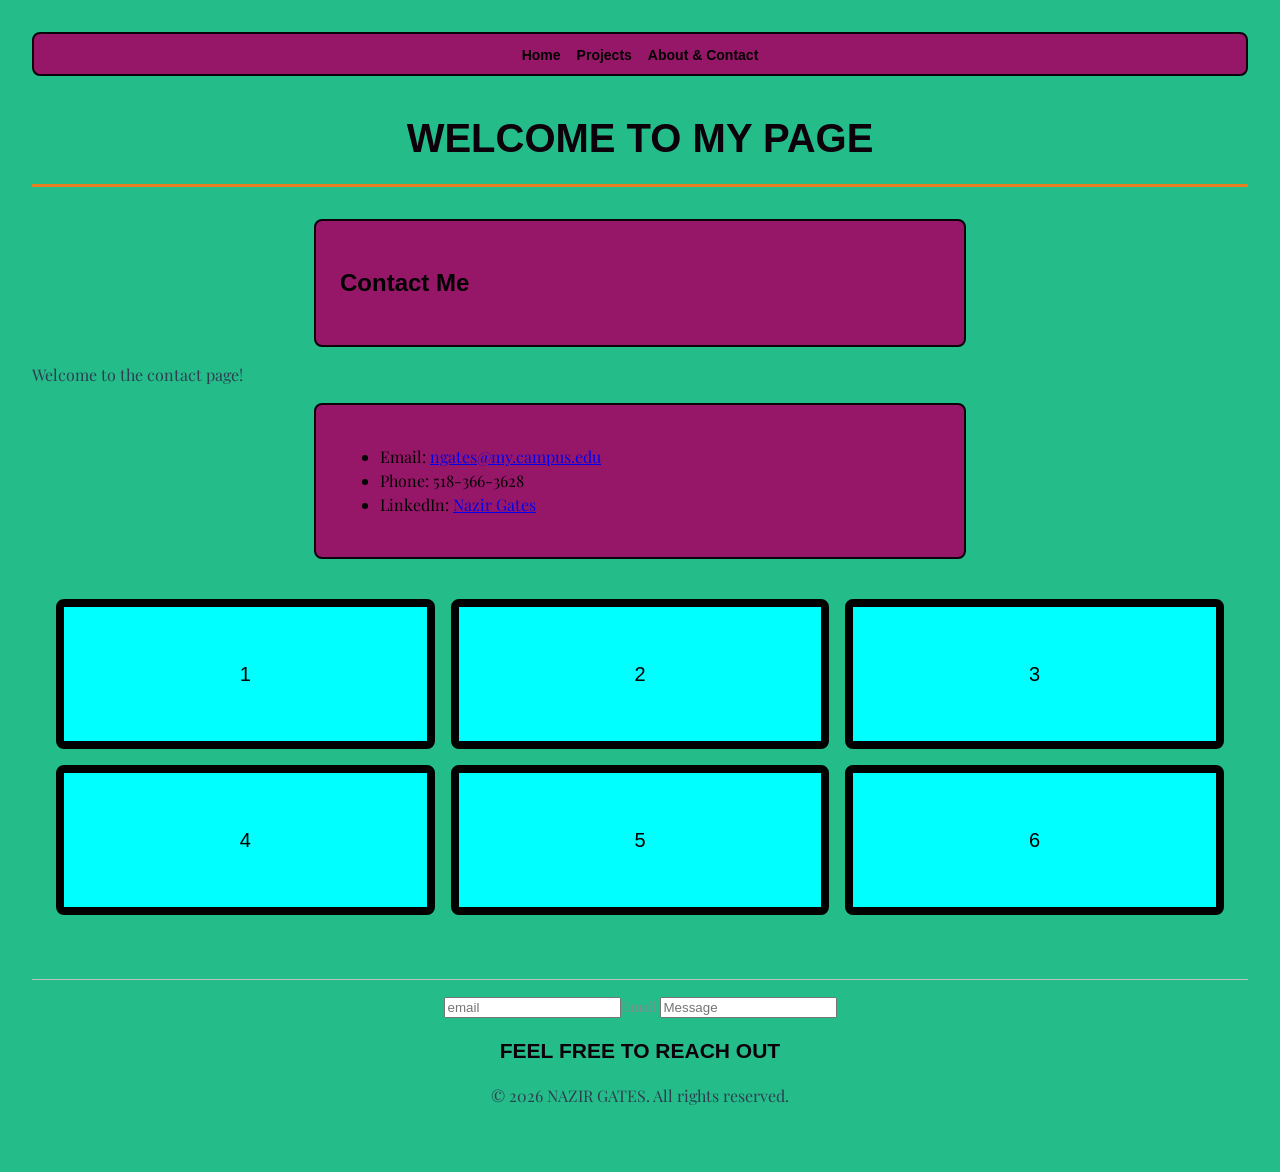
==== about.html @ 082b16c4 "FIX" ====
<!DOCTYPE html>
<html lang="en">
<head>
    <meta charset="UTF-8">
    <title>About & Contact</title>
    <meta name="viewport" content="width=device-width, initial-scale=1.0">
    <link rel="preconnect" href="https://fonts.googleapis.com">
<link rel="preconnect" href="https://fonts.gstatic.com" crossorigin>
<link href="https://fonts.googleapis.com/css2?family=Playfair+Display:ital,wght@0,400..900;1,400..900&display=swap" rel="stylesheet">
    <!-- Your linked CSS file -->
    <link rel="stylesheet" href="project.css">
</head>
<body>

    <header>
        <nav>
            <ul>
                <li><a href="index.html"><strong>Home</strong></a></li>
                <li><a href="projects.html">Projects</a></li>
                <li><a href="about.html">About &amp; Contact</a></li>
            </ul>
        </nav>
    </header>
    
    <h1 id="main-title">Welcome to My Page</h1>
    
    <div class="profile-card">
        <h2>Contact Me</h2> 
    </div>

    <p>Welcome to the contact page!</p>

    <div class="profile-card">
        <ul>
            <li>Email: <a href="mailto:ngates@my.campus.edu">ngates@my.campus.edu</a></li>
            <li>Phone: 518-366-3628</li>
            <li>LinkedIn: <a href="https://www.linkedin.com/in/nazir-gates-/" target="_blank" rel="noopener noreferrer">Nazir Gates</a></li>
        </ul>
    </div>  
    <section class="container">
        <div class="item item1">1</div>
        <div class="item item2">2</div>
        <div class="item item3">3</div>
        <div class="item item4">4</div>
        <div class="item item5">5</div>
        <div class="item item6">6</div>
    </section>
    <footer>
              <input id="email" type="email" placeholder="email" alt="insert for email" label id="form-label" for="email">Email</label>
              <input type="text" placeholder="Message" alt="insert for message" button> 
        <h2>FEEL FREE TO REACH OUT</h2>
        <p>&copy; 2026 NAZIR GATES. All rights reserved.</p>
    </footer>

</body>
</html>
---- project.css ----
:root {
    /* Color Palette Variables */
    --bg-main: #24bc89;        /* Vibrant Green Background */
    --bg-card: #961667;        /* Deep Magenta/Purple Card Background */
    --primary-teal: #0c010a;   /* Very Dark Charcoal/Black */
    --accent-orange: #e67e22;  /* Complementary Warm Orange */
    --text-dark: #2c3e50;      /* Dark Charcoal Body Text */
    --text-light: #030202;     /* FIXED: Added high-contrast text color for dark cards */
    --text-muted: #7f8c8d;     /* Slate Gray Footer Text */
    --border-light: #bdc3c7;   /* Light Gray Separators */
    
    /* Font Pairing Variables */
    --font-heading: 'Montserrat', sans-serif;
    --font-body: 'Playfair Display', serif;
}

/* ==========================================================================
   2. GLOBAL BASE STYLES & MOBILE-FIRST LAYOUT (Requirement: 320px Mobile)
   ========================================================================== */

/* TYPE SELECTOR (1/3) */
body {
    font-family: var(--font-body);
    background-color: var(--bg-main);
    color: var(--text-dark);
    margin: 0;
    padding: 16px; /* Spacing System: Multiple of 8px */
    line-height: 1.5;
}

p {
    font-family: var(--font-body); /* FIXED: Swapped out monospace to align with font pairing goals */
    color: var(--text-dark);
    font-size: 16px; /* Adjusted to a normal body font size scale */
}

h2 {
    font-family: var(--font-heading);
    color: var(--primary-teal);
    font-weight: bold; 
}

img {
    max-width: 100%;
    height: auto;
    display: block;
    margin: 24px auto; 
    clip-path: circle(50%);
}

/* ID SELECTOR (2/3) */
#main-title {
    font-family: var(--font-heading);
    color: var(--primary-teal);
    text-align: center;
    text-transform: uppercase;
    font-size: 24px;
    margin: 32px auto;    
    padding-bottom: 16px; 
    border-bottom: 3px solid var(--accent-orange); 
}

/* CLASS SELECTOR (3/3) */
.profile-card {
    font-family: var(--font-body);
    background-color: var(--bg-card);
    color: var(--text-light); /* FIXED: Ensured highly visible text on the deep magenta background */
    max-width: 600px;
    border: 2px solid var(--primary-teal);
    border-radius: 8px;        
    padding: 24px;             
    margin: 16px auto;         
}

/* Ensure headings inside the dark profile card are readable */
.profile-card h2, .profile-card p {
    color: var(--text-light);
}

/* FLEXBOX LAYOUT (Requirement: Multi-column structure) */
nav {
    display: flex;
    justify-content: center;
    border: 2px solid var(--primary-teal);
    border-radius: 8px;
    background-color: var(--bg-card);
    padding: 8px;
}

nav ul {
    list-style: none;
    padding: 0;
    margin: 0;
    display: flex;
    gap: 16px; 
    justify-content: center;
}

nav a {
    font-family: var(--font-heading);
    font-size: 14px;
    color: var(--text-light); /* FIXED: Changed to text-light so nav links are visible on bg-card */
    text-decoration: none;
    font-weight: 600;
    transition: color 0.2s ease;
}

nav a:hover {
    color: var(--accent-orange); 
}

/* GRID LAYOUT (Requirement: Multi-column structure) */
.container {
    display: grid;
    width: 100%; 
    grid-template-columns: repeat(1, minmax(0, 1fr)); /* 1 Column Default for 320px Mobile viewport */
    grid-gap: 16px; 
    margin: 16px 0;
    padding: 16px;
    box-sizing: border-box;
    justify-content: center;
}

.container > div {
    display: flex;
    justify-content: center;
    align-items: center;
    text-align: center; 
    font-family: var(--font-heading);
    font-size: 20px;
    background-color: aqua;
    color: #000000; 
    box-sizing: border-box;
    min-width: 0;
    padding: 16px;
    border: 8px solid #000000; 
    border-radius: 8px;
    min-height: 150px; 
}

footer {
    text-align: center;
    color: var(--text-muted);
    font-size: 14px;
    margin-top: 48px; 
    padding: 16px;
    border-top: 1px solid var(--border-light);
}

/* ==========================================================================
   3. RESPONSIVE MEDIA QUERIES (Sequential Mobile-First Structure)
   ========================================================================== */

@media (max-width: 1200px) {
    #main-title {
        font-size: 1.8em;
        margin: 25px auto;
    }
}

/* --- Tweak for Navigation Wraps below Tablet Viewports --- */
@media (max-width: 767px) {
    nav ul {
        flex-wrap: wrap;
        gap: 12px;
    }
}

/* --- MEDIA QUERY 1: Tablet Breakpoint (Requirement: 768px and up) --- */
@media (min-width: 768px) {
    body {
        padding: 24px; 
    }

    #main-title {
        font-size: 32px; 
    }

    .container {
        grid-template-columns: repeat(2, 1fr); /* Reflows dynamically into a 2-column grid */
    }
}

/* --- MEDIA QUERY 2: Desktop Breakpoint (Requirement: 1200px and up) --- */
@media (min-width: 1200px) {
    body {
        padding: 32px;
    }

    #main-title {
        font-size: 40px;
    }

    .container {
        grid-template-columns: repeat(3, minmax(0, 1fr)); /* Reflows dynamically into a 3-column system */
        max-width: 1200px; 
        margin: 24px auto; 
    }
}
@media (max-width: 768px) {
    .profile-card {
        max-width: 100%;
        padding: 15px;
        grid-template-columns: 1fr; /* Adjusts the grid layout for smaller screens */
        display: grid; /* Ensures the profile card uses grid layout */
    }
}
@media (max-width: 768px) {
    #main-title {
        font-size: 1.5em;
        margin: 20px auto;
    }
} 
@media (max-width: 320px) {
    #main-title {
        font-size: 1.2em;
        margin: 10px auto;
        padding-bottom: 10px;
    }

    }
@media (min-width: 640px) {
  .profile-card {
    grid-template-columns: repeat(3, minmax(0, 1fr));
  }
}
#form-label{
    color:#461f1f
}
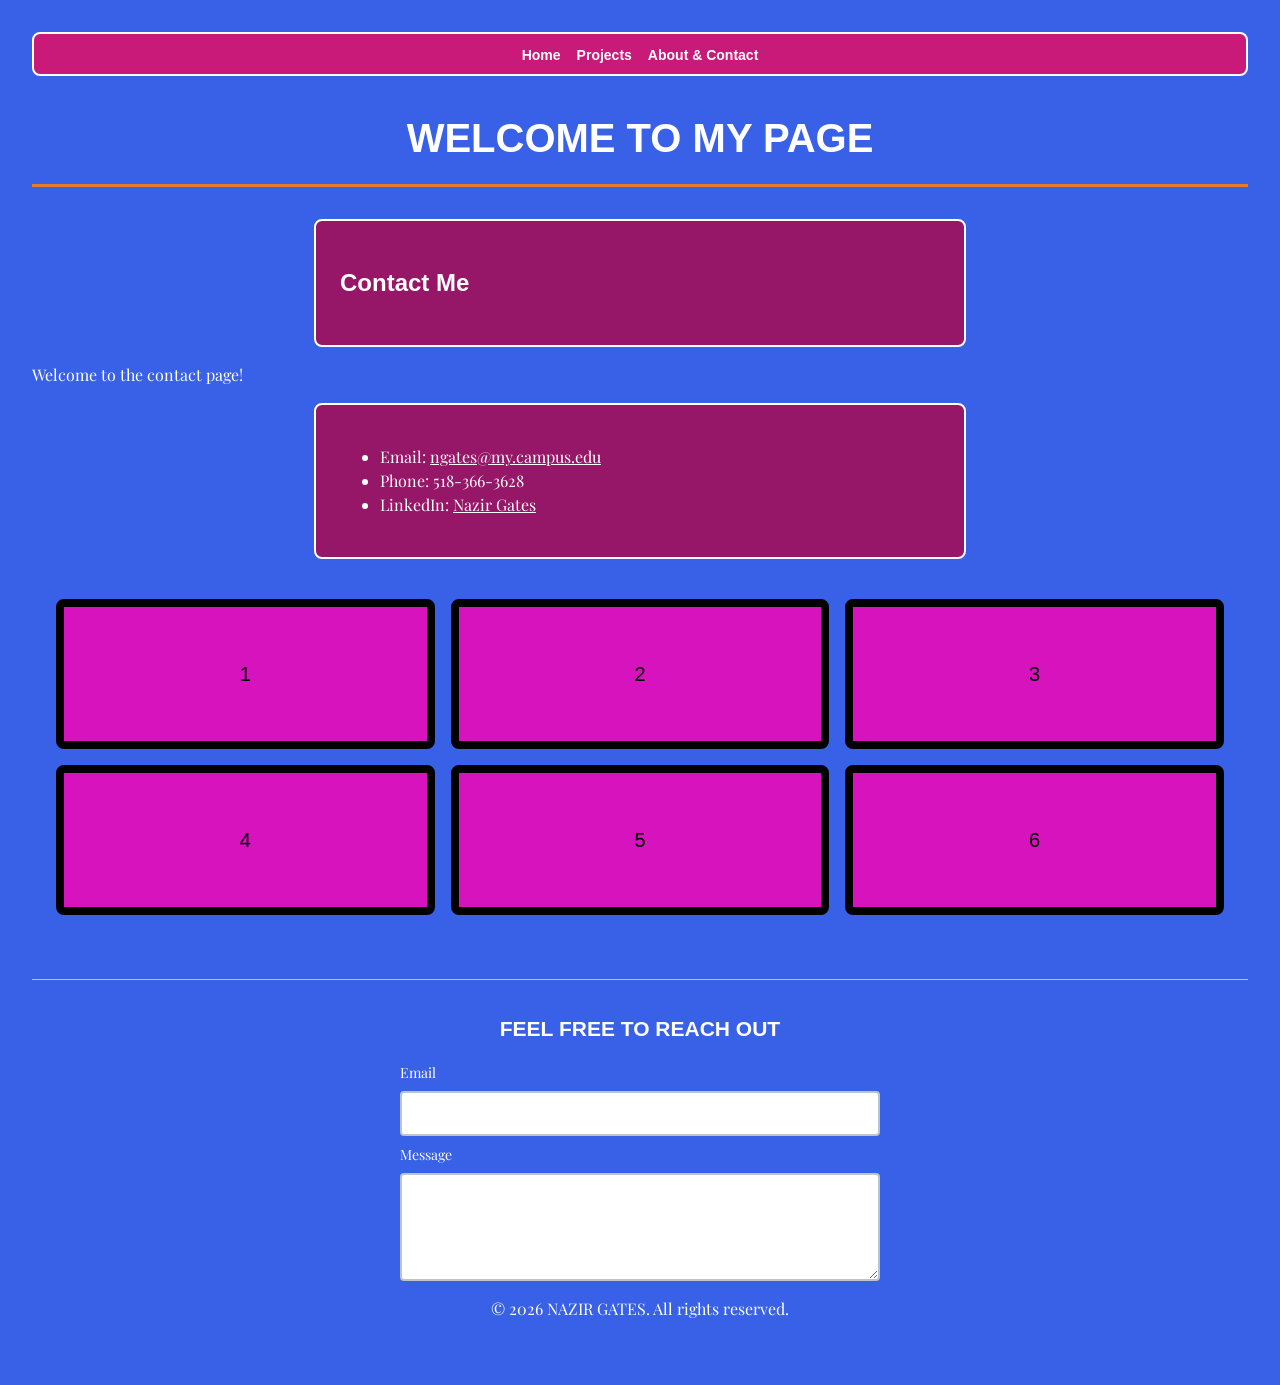
==== commit 07ea4327: "e" ====
--- a/about.html
+++ b/about.html
@@ -46,9 +46,14 @@
         <div class="item item6">6</div>
     </section>
     <footer>
-              <input id="email" type="email" placeholder="email" alt="insert for email" label id="form-label" for="email">Email</label>
-              <input type="text" placeholder="Message" alt="insert for message" button> 
         <h2>FEEL FREE TO REACH OUT</h2>
+        <form class="contact-form">
+            <label for="email">Email</label>
+            <input id="email" name="email" type="email" autocomplete="email">
+
+            <label for="message">Message</label>
+            <textarea id="message" name="message" rows="4"></textarea>
+        </form>
         <p>&copy; 2026 NAZIR GATES. All rights reserved.</p>
     </footer>
 
--- a/project.css
+++ b/project.css
@@ -1,12 +1,12 @@
 :root {
     /* Color Palette Variables */
-    --bg-main: #24bc89;        /* Vibrant Green Background */
+    --bg-main: #3861e8;        /* Vibrant Green Background */
     --bg-card: #961667;        /* Deep Magenta/Purple Card Background */
-    --primary-teal: #0c010a;   /* Very Dark Charcoal/Black */
+    --primary-teal: #ffffff;   /* High-contrast text on the blue page background */
     --accent-orange: #e67e22;  /* Complementary Warm Orange */
-    --text-dark: #2c3e50;      /* Dark Charcoal Body Text */
-    --text-light: #030202;     /* FIXED: Added high-contrast text color for dark cards */
-    --text-muted: #7f8c8d;     /* Slate Gray Footer Text */
+    --text-dark: #ffffff;      /* White text on the blue page background */
+    --text-light: #ffffff;     /* White text on dark cards and navigation */
+    --text-muted: #ffffff;     /* Maintain readable footer text */
     --border-light: #bdc3c7;   /* Light Gray Separators */
     
     /* Font Pairing Variables */
@@ -41,6 +41,9 @@
 }
 
 img {
+    position: sticky;
+    top: 0;
+    bottom: 0;
     max-width: 100%;
     height: auto;
     display: block;
@@ -62,6 +65,9 @@
 
 /* CLASS SELECTOR (3/3) */
 .profile-card {
+    display: flex;
+    flex-direction: column;
+    width: 100%; /* FIXED: Adjusted width to a more standard size for better readability */
     font-family: var(--font-body);
     background-color: var(--bg-card);
     color: var(--text-light); /* FIXED: Ensured highly visible text on the deep magenta background */
@@ -83,12 +89,13 @@
     justify-content: center;
     border: 2px solid var(--primary-teal);
     border-radius: 8px;
-    background-color: var(--bg-card);
+    background-color: rgb(201, 26, 122);
     padding: 8px;
 }
 
 nav ul {
     list-style: none;
+    color: var(--text-light);
     padding: 0;
     margin: 0;
     display: flex;
@@ -106,7 +113,11 @@
 }
 
 nav a:hover {
-    color: var(--accent-orange); 
+    color: var(--text-light);
+}
+
+a {
+    color: var(--text-light);
 }
 
 /* GRID LAYOUT (Requirement: Multi-column structure) */
@@ -128,7 +139,7 @@
     text-align: center; 
     font-family: var(--font-heading);
     font-size: 20px;
-    background-color: aqua;
+    background-color: rgb(214, 19, 188);
     color: #000000; 
     box-sizing: border-box;
     min-width: 0;
@@ -147,6 +158,32 @@
     border-top: 1px solid var(--border-light);
 }
 
+.contact-form {
+    display: grid;
+    gap: 8px;
+    max-width: 480px;
+    margin: 0 auto;
+    text-align: left;
+}
+
+.contact-form input,
+.contact-form textarea {
+    box-sizing: border-box;
+    width: 100%;
+    padding: 10px;
+    border: 2px solid var(--border-light);
+    border-radius: 4px;
+    background-color: #ffffff;
+    color: #1f2937;
+    font: inherit;
+}
+
+.contact-form input:focus,
+.contact-form textarea:focus {
+    outline: 3px solid #ffffff;
+    outline-offset: 2px;
+}
+
 /* ==========================================================================
    3. RESPONSIVE MEDIA QUERIES (Sequential Mobile-First Structure)
    ========================================================================== */
@@ -224,6 +261,7 @@
     grid-template-columns: repeat(3, minmax(0, 1fr));
   }
 }
-#form-label{
-    color:#461f1f
+.container div:nth-child{
+    font-size: 30px bold;
+    font-family:'Gill Sans', 'Gill Sans MT', Calibri, 'Trebuchet MS', sans-serif;
 }
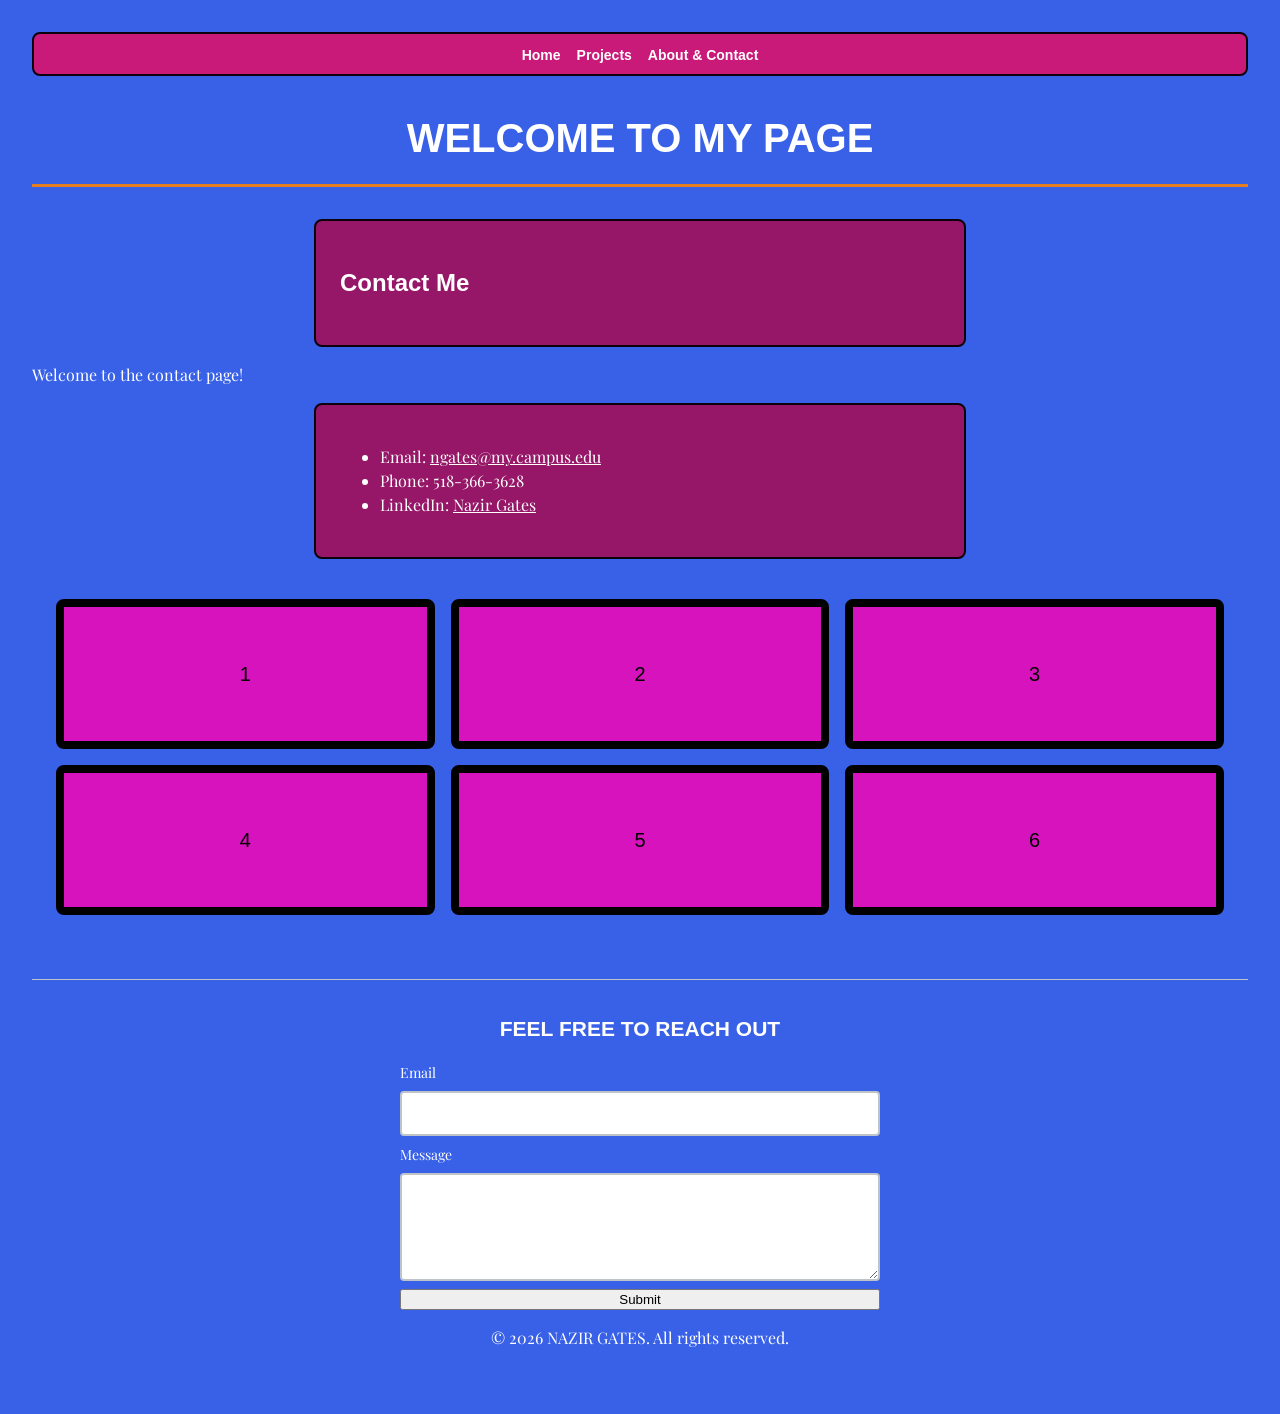
==== commit 972d1d6d: "oo" ====
--- a/about.html
+++ b/about.html
@@ -53,6 +53,8 @@
 
             <label for="message">Message</label>
             <textarea id="message" name="message" rows="4"></textarea>
+
+            <button type="submit">Submit</button>
         </form>
         <p>&copy; 2026 NAZIR GATES. All rights reserved.</p>
     </footer>
--- a/project.css
+++ b/project.css
@@ -1,10 +1,10 @@
 :root {
     /* Color Palette Variables */
-    --bg-main: #3861e8;        /* Vibrant Green Background */
+    --bg-main: #3861e8;        /* Vibrant Blue Background */
     --bg-card: #961667;        /* Deep Magenta/Purple Card Background */
-    --primary-teal: #ffffff;   /* High-contrast text on the blue page background */
+    --primary-teal: #0c010a;   /* Very Dark Charcoal/Black */
     --accent-orange: #e67e22;  /* Complementary Warm Orange */
-    --text-dark: #ffffff;      /* White text on the blue page background */
+    --text-on-main: #ffffff;   /* White text on the blue page background */
     --text-light: #ffffff;     /* White text on dark cards and navigation */
     --text-muted: #ffffff;     /* Maintain readable footer text */
     --border-light: #bdc3c7;   /* Light Gray Separators */
@@ -22,7 +22,7 @@
 body {
     font-family: var(--font-body);
     background-color: var(--bg-main);
-    color: var(--text-dark);
+    color: var(--text-on-main);
     margin: 0;
     padding: 16px; /* Spacing System: Multiple of 8px */
     line-height: 1.5;
@@ -30,13 +30,13 @@
 
 p {
     font-family: var(--font-body); /* FIXED: Swapped out monospace to align with font pairing goals */
-    color: var(--text-dark);
+    color: var(--text-on-main);
     font-size: 16px; /* Adjusted to a normal body font size scale */
 }
 
 h2 {
     font-family: var(--font-heading);
-    color: var(--primary-teal);
+    color: var(--text-light);
     font-weight: bold; 
 }
 
@@ -54,7 +54,7 @@
 /* ID SELECTOR (2/3) */
 #main-title {
     font-family: var(--font-heading);
-    color: var(--primary-teal);
+    color: var(--text-light);
     text-align: center;
     text-transform: uppercase;
     font-size: 24px;
@@ -180,8 +180,9 @@
 
 .contact-form input:focus,
 .contact-form textarea:focus {
-    outline: 3px solid #ffffff;
+    outline: 3px solid #000000;
     outline-offset: 2px;
+    box-shadow: #000000 2pt;
 }
 
 /* ==========================================================================
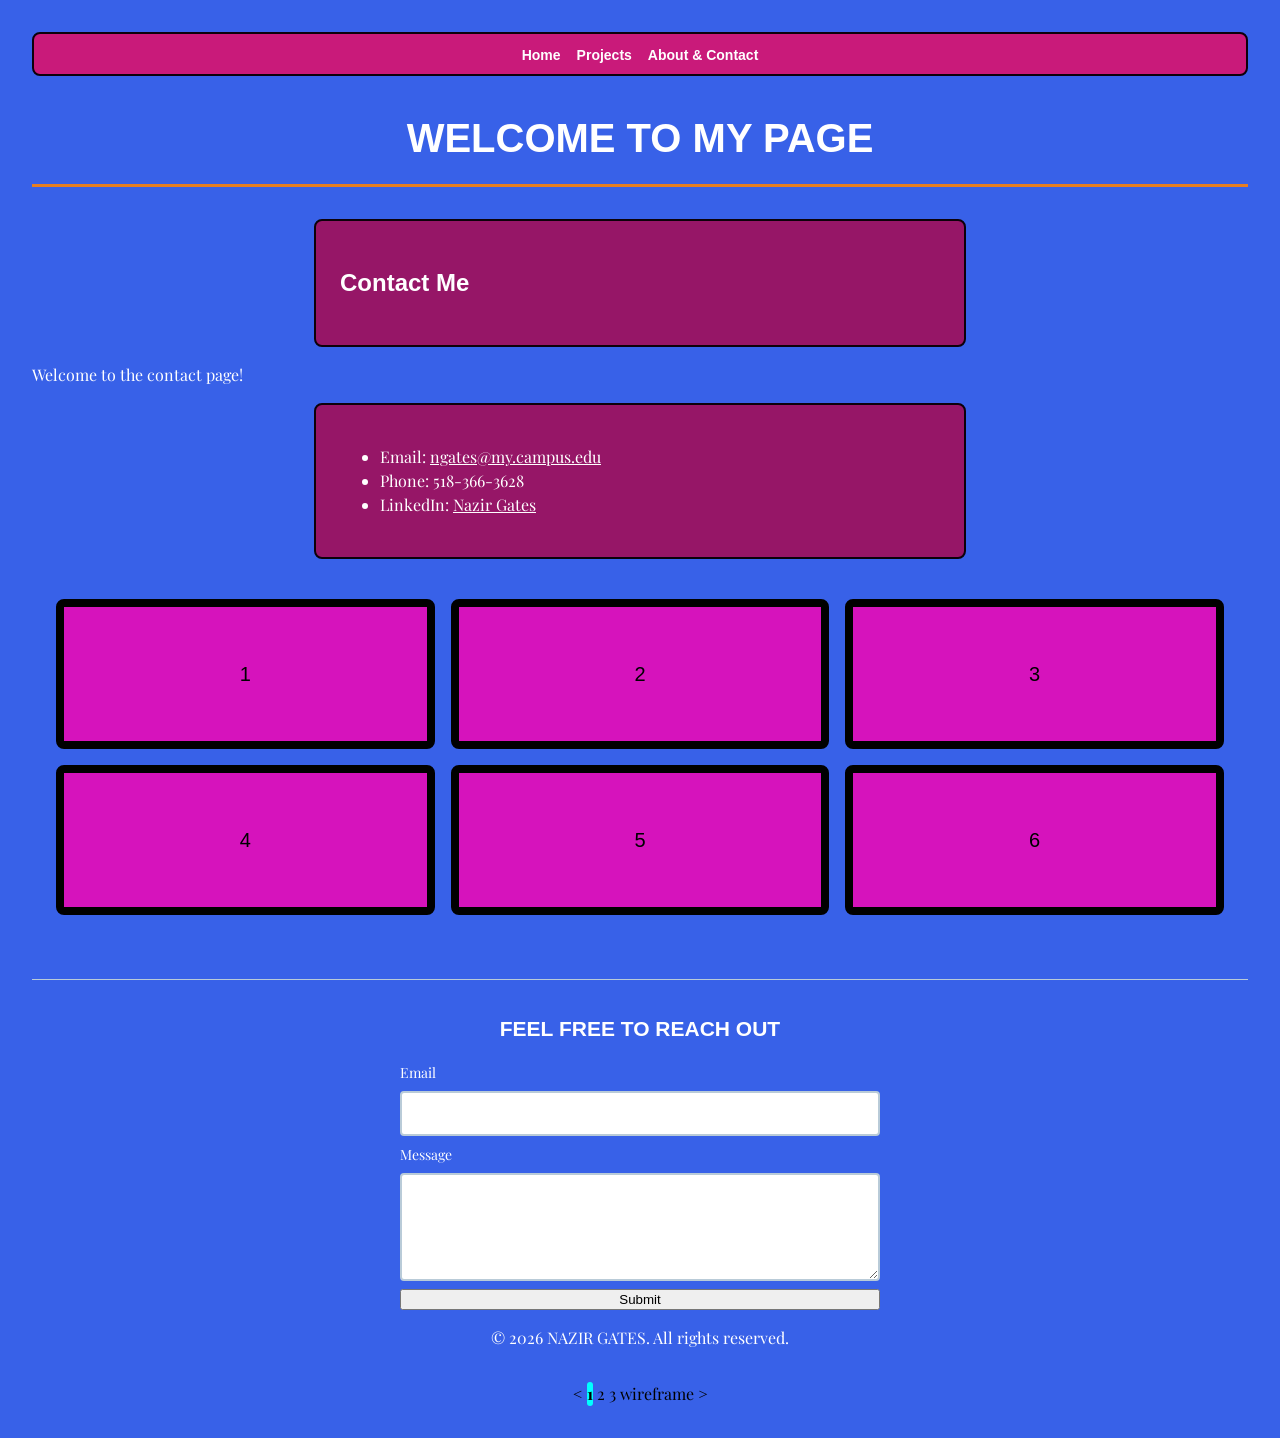
==== commit 608b4212: "update" ====
--- a/about.html
+++ b/about.html
@@ -58,6 +58,14 @@
         </form>
         <p>&copy; 2026 NAZIR GATES. All rights reserved.</p>
     </footer>
+ <div class="pag">
 
+        <a href="index.html"><</a>
+        <a href="index.html"class="active" >1</a>
+        <a href="projects.html">2</a>
+        <a href="about.html">3</a>
+        <a href="naz.pdf">wireframe</a>
+        <a href="projects.html">></a>
+    </div>
 </body>
 </html>
--- a/project.css
+++ b/project.css
@@ -7,7 +7,7 @@
     --text-on-main: #ffffff;   /* White text on the blue page background */
     --text-light: #ffffff;     /* White text on dark cards and navigation */
     --text-muted: #ffffff;     /* Maintain readable footer text */
-    --border-light: #bdc3c7;   /* Light Gray Separators */
+    --border-light: #b9cbd8;   /* Light Gray Separators */
     
     /* Font Pairing Variables */
     --font-heading: 'Montserrat', sans-serif;
@@ -132,7 +132,7 @@
     justify-content: center;
 }
 
-.container > div {
+.container > .item {
     display: flex;
     justify-content: center;
     align-items: center;
@@ -262,7 +262,29 @@
     grid-template-columns: repeat(3, minmax(0, 1fr));
   }
 }
-.container div:nth-child{
+.container div:nth-child(1) {
     font-size: 30px bold;
     font-family:'Gill Sans', 'Gill Sans MT', Calibri, 'Trebuchet MS', sans-serif;
+}
+
+.pag{
+    text-align: center;
+}
+
+.pag a{
+color: black;
+text-decoration: none;
+padding: 8px,15px;
+display: inline-block;
+}
+
+.pag a.active{
+    background-color: aqua;
+    font-weight: bold;
+    border-radius: 5px;
+}
+
+.pag a:hover:not(.active){
+    background-color: grey;
+    border-radius: 5px;
 }
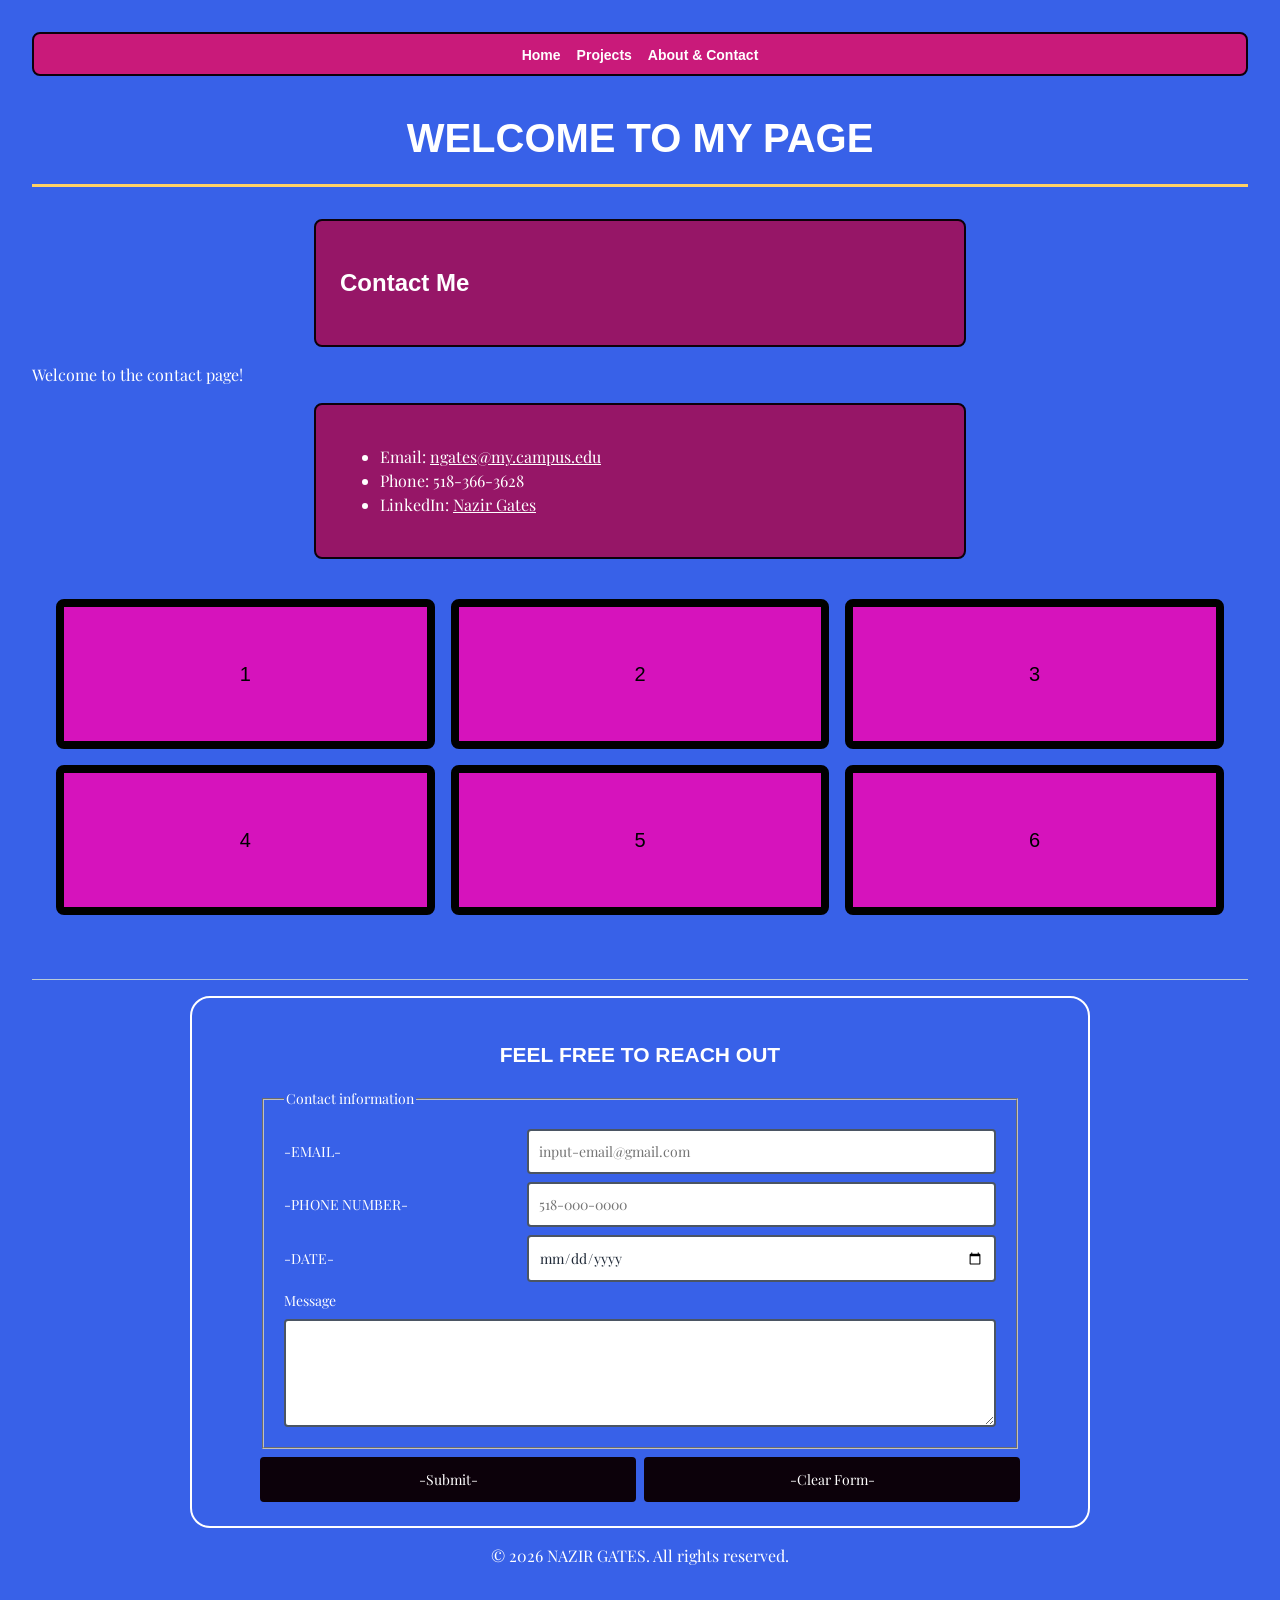
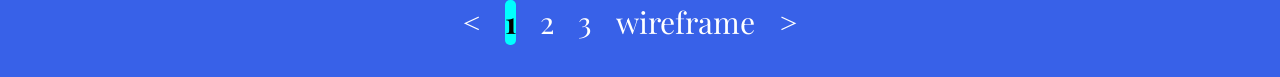
==== commit 3aea1986: "project milestone update" ====
--- a/about.html
+++ b/about.html
@@ -46,16 +46,24 @@
         <div class="item item6">6</div>
     </section>
     <footer>
+        <div class="form">
         <h2>FEEL FREE TO REACH OUT</h2>
         <form class="contact-form">
-            <label for="email">Email</label>
-            <input id="email" name="email" type="email" autocomplete="email">
-
+            <fieldset>
+                <legend>Contact information</legend>
+                <label for="email">-EMAIL-</label>
+                <input type="email" id="email" name="email" placeholder="input-email@gmail.com" minlength="6" maxlength="35" required>
+                <label for="phone">-PHONE NUMBER-</label>
+                <input type="tel" id="phone" name="phone" placeholder="518-000-0000" minlength="10" maxlength="14" required pattern="[0-9]{3}-[0-9]{3}-[0-9]{4}">
+                <label for="day">-DATE-</label>
+                <input type="date" id="day" name="day">
             <label for="message">Message</label>
             <textarea id="message" name="message" rows="4"></textarea>
-
-            <button type="submit">Submit</button>
+            </fieldset>
+            <button type="submit">-Submit-</button>
+            <button type="reset">-Clear Form-</button>
         </form>
+       </div>
         <p>&copy; 2026 NAZIR GATES. All rights reserved.</p>
     </footer>
  <div class="pag">
--- a/project.css
+++ b/project.css
@@ -3,7 +3,7 @@
     --bg-main: #3861e8;        /* Vibrant Blue Background */
     --bg-card: #961667;        /* Deep Magenta/Purple Card Background */
     --primary-teal: #0c010a;   /* Very Dark Charcoal/Black */
-    --accent-orange: #e67e22;  /* Complementary Warm Orange */
+    --accent-orange: #ffd166;  /* High-contrast gold accent on the blue background */
     --text-on-main: #ffffff;   /* White text on the blue page background */
     --text-light: #ffffff;     /* White text on dark cards and navigation */
     --text-muted: #ffffff;     /* Maintain readable footer text */
@@ -166,12 +166,18 @@
     text-align: left;
 }
 
+.contact-form fieldset {
+    display: grid;
+    gap: 8px;
+    min-width: 0;
+}
+
 .contact-form input,
 .contact-form textarea {
     box-sizing: border-box;
     width: 100%;
     padding: 10px;
-    border: 2px solid var(--border-light);
+    border: 2px solid #4b5563;
     border-radius: 4px;
     background-color: #ffffff;
     color: #1f2937;
@@ -183,6 +189,20 @@
     outline: 3px solid #000000;
     outline-offset: 2px;
     box-shadow: #000000 2pt;
+}
+
+.contact-form button {
+    border: 2px solid #0c010a;
+    border-radius: 4px;
+    padding: 10px;
+    background-color: #0c010a;
+    color: #ffffff;
+    font: inherit;
+}
+
+.contact-form button:focus-visible {
+    outline: 3px solid #ffffff;
+    outline-offset: 2px;
 }
 
 /* ==========================================================================
@@ -272,7 +292,9 @@
 }
 
 .pag a{
-color: black;
+    margin-right: 20px;
+color: #ffffff;
+font-size: 30px;
 text-decoration: none;
 padding: 8px,15px;
 display: inline-block;
@@ -280,11 +302,100 @@
 
 .pag a.active{
     background-color: aqua;
+    color: #000000;
     font-weight: bold;
     border-radius: 5px;
 }
 
 .pag a:hover:not(.active){
-    background-color: grey;
+    background-color: #1f2937;
+    color: #ffffff;
     border-radius: 5px;
-}+}
+
+.form{
+    box-sizing: border-box;
+    width: 100%;
+    max-width: 100%;
+    height: auto;
+    border: 2px solid;
+    border-radius: 20px;
+    padding: 10px;
+    overflow: auto;
+}
+
+.form button{
+    justify-self: center;
+    width: 100px;
+}
+
+.form a {
+    justify-self: center;
+    width: 100px;
+}
+
+@media (max-width: 767px) {
+    .form {
+        padding: 12px;
+    }
+
+    .contact-form {
+        width: 100%;
+    }
+
+    .contact-form fieldset {
+        padding: 12px;
+    }
+
+    .contact-form button {
+        width: 100%;
+        min-height: 44px;
+    }
+}
+
+@media (min-width: 768px) and (max-width: 1199px) {
+    .form {
+        max-width: 720px;
+        margin: 0 auto;
+        padding: 20px;
+    }
+
+    .contact-form {
+        max-width: 600px;
+    }
+
+    .contact-form fieldset {
+        padding: 16px;
+    }
+}
+
+@media (min-width: 1200px) {
+    .form {
+        max-width: 900px;
+        margin: 0 auto;
+        padding: 24px;
+    }
+
+    .contact-form {
+        max-width: 760px;
+        grid-template-columns: 1fr 1fr;
+    }
+
+    .contact-form fieldset {
+        grid-column: 1 / -1;
+        grid-template-columns: minmax(0, 1fr) minmax(0, 2fr);
+        align-items: center;
+        padding: 20px;
+    }
+
+    .contact-form fieldset legend,
+    .contact-form fieldset label[for="message"],
+    .contact-form fieldset #message {
+        grid-column: 1 / -1;
+    }
+
+    .contact-form button {
+        width: 100%;
+        min-height: 44px;
+    }
+}
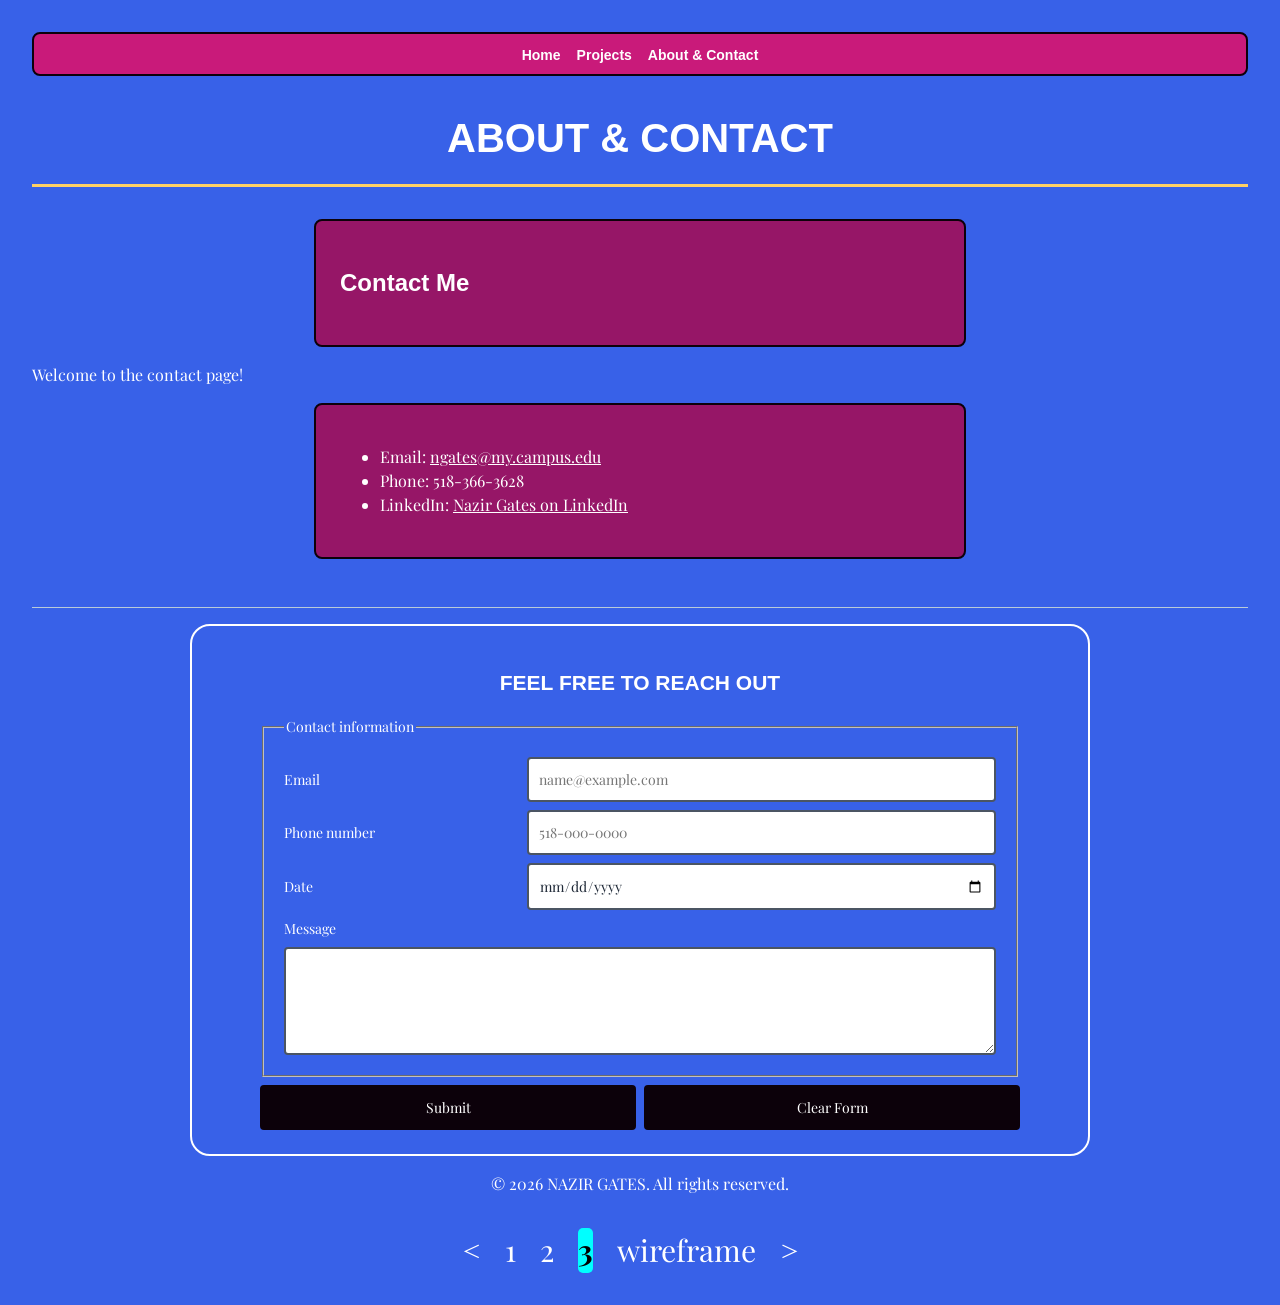
==== commit 78069be0: "fixes" ====
--- a/about.html
+++ b/about.html
@@ -22,7 +22,7 @@
         </nav>
     </header>
     
-    <h1 id="main-title">Welcome to My Page</h1>
+    <h1 id="main-title">About &amp; Contact</h1>
     
     <div class="profile-card">
         <h2>Contact Me</h2> 
@@ -34,46 +34,91 @@
         <ul>
             <li>Email: <a href="mailto:ngates@my.campus.edu">ngates@my.campus.edu</a></li>
             <li>Phone: 518-366-3628</li>
-            <li>LinkedIn: <a href="https://www.linkedin.com/in/nazir-gates-/" target="_blank" rel="noopener noreferrer">Nazir Gates</a></li>
+            <li>LinkedIn: <a href="https://www.linkedin.com/in/nazir-gates-/" target="_blank" rel="noopener noreferrer">Nazir Gates on LinkedIn</a></li>
         </ul>
     </div>  
-    <section class="container">
-        <div class="item item1">1</div>
-        <div class="item item2">2</div>
-        <div class="item item3">3</div>
-        <div class="item item4">4</div>
-        <div class="item item5">5</div>
-        <div class="item item6">6</div>
-    </section>
     <footer>
         <div class="form">
         <h2>FEEL FREE TO REACH OUT</h2>
         <form class="contact-form">
             <fieldset>
                 <legend>Contact information</legend>
-                <label for="email">-EMAIL-</label>
-                <input type="email" id="email" name="email" placeholder="input-email@gmail.com" minlength="6" maxlength="35" required>
-                <label for="phone">-PHONE NUMBER-</label>
-                <input type="tel" id="phone" name="phone" placeholder="518-000-0000" minlength="10" maxlength="14" required pattern="[0-9]{3}-[0-9]{3}-[0-9]{4}">
-                <label for="day">-DATE-</label>
-                <input type="date" id="day" name="day">
-            <label for="message">Message</label>
-            <textarea id="message" name="message" rows="4"></textarea>
+                <label for="email">Email</label>
+                <input type="email" id="email" name="email" placeholder="name@example.com" minlength="6" maxlength="35" required aria-invalid="false" aria-describedby="email-error">
+                <span class="form-error" id="email-error" role="alert" hidden></span>
+                <label for="phone">Phone number</label>
+                <input type="tel" id="phone" name="phone" placeholder="518-000-0000" minlength="10" maxlength="14" required pattern="[0-9]{3}-[0-9]{3}-[0-9]{4}" aria-invalid="false" aria-describedby="phone-error">
+                <span class="form-error" id="phone-error" role="alert" hidden></span>
+                <label for="day">Date</label>
+                <input type="date" id="day" name="day" aria-invalid="false" aria-describedby="day-error">
+                <span class="form-error" id="day-error" role="alert" hidden></span>
+                <label for="message">Message</label>
+                <textarea id="message" name="message" rows="4" aria-invalid="false" aria-describedby="message-error"></textarea>
+                <span class="form-error" id="message-error" role="alert" hidden></span>
             </fieldset>
-            <button type="submit">-Submit-</button>
-            <button type="reset">-Clear Form-</button>
+            <button type="submit">Submit</button>
+            <button type="reset">Clear Form</button>
         </form>
        </div>
         <p>&copy; 2026 NAZIR GATES. All rights reserved.</p>
     </footer>
- <div class="pag">
+    <div class="pag" role="navigation" aria-label="Page navigation">
+        <a href="index.html" aria-label="Previous page: Home">&lt;</a>
+        <a href="index.html" aria-label="Page 1: Home">1</a>
+        <a href="projects.html" aria-label="Page 2: Projects">2</a>
+        <a href="about.html" class="active" aria-label="Page 3: About and Contact" aria-current="page">3</a>
+        <a href="naz.pdf" aria-label="Open wireframe PDF">wireframe</a>
+        <a href="projects.html" aria-label="Next page: Projects">&gt;</a>
+    </div>
+    <script>
+        const contactForm = document.querySelector(".contact-form");
+        const validatedFields = contactForm.querySelectorAll("input, textarea");
 
-        <a href="index.html"><</a>
-        <a href="index.html"class="active" >1</a>
-        <a href="projects.html">2</a>
-        <a href="about.html">3</a>
-        <a href="naz.pdf">wireframe</a>
-        <a href="projects.html">></a>
-    </div>
+        function updateFieldError(field) {
+            const errorMessage = document.getElementById(`${field.id}-error`);
+            let message = "";
+
+            if (field.validity.valueMissing) {
+                message = "Please enter your " + (field.id === "email" ? "email address." : "phone number.");
+            } else if (field.validity.typeMismatch) {
+                message = "Enter a valid email address.";
+            } else if (field.validity.patternMismatch) {
+                message = "Enter a phone number in this format: 518-000-0000.";
+            } else if (field.validity.tooShort) {
+                message = `Enter at least ${field.minLength} characters.`;
+            } else if (field.validity.tooLong) {
+                message = `Enter no more than ${field.maxLength} characters.`;
+            } else if (field.validity.badInput) {
+                message = "Enter a valid date.";
+            }
+
+            errorMessage.textContent = message;
+            errorMessage.hidden = !message;
+            field.setAttribute("aria-invalid", String(Boolean(message)));
+        }
+
+        validatedFields.forEach((field) => {
+            field.addEventListener("invalid", () => updateFieldError(field));
+            field.addEventListener("input", () => {
+                if (field.getAttribute("aria-invalid") === "true") {
+                    updateFieldError(field);
+                }
+            });
+            field.addEventListener("change", () => {
+                if (field.getAttribute("aria-invalid") === "true") {
+                    updateFieldError(field);
+                }
+            });
+        });
+
+        contactForm.addEventListener("reset", () => {
+            validatedFields.forEach((field) => {
+                const errorMessage = document.getElementById(`${field.id}-error`);
+                errorMessage.textContent = "";
+                errorMessage.hidden = true;
+                field.setAttribute("aria-invalid", "false");
+            });
+        });
+    </script>
 </body>
 </html>
--- a/project.css
+++ b/project.css
@@ -191,6 +191,12 @@
     box-shadow: #000000 2pt;
 }
 
+.contact-form .form-error {
+    grid-column: 1 / -1;
+    color: #ffffff;
+    font-size: 0.9rem;
+}
+
 .contact-form button {
     border: 2px solid #0c010a;
     border-radius: 4px;
@@ -293,11 +299,11 @@
 
 .pag a{
     margin-right: 20px;
-color: #ffffff;
-font-size: 30px;
-text-decoration: none;
-padding: 8px,15px;
-display: inline-block;
+    color: #ffffff;
+    font-size: 30px;
+    text-decoration: none;
+    padding: 8px,15px;
+    display: inline-block;
 }
 
 .pag a.active{
@@ -396,6 +402,10 @@
 
     .contact-form button {
         width: 100%;
-        min-height: 44px;
-    }
-}
+        height: 100%;
+    }
+}
+.contact-form button:hover:not(.active){
+    color:rgb(13, 188, 232);
+    
+}
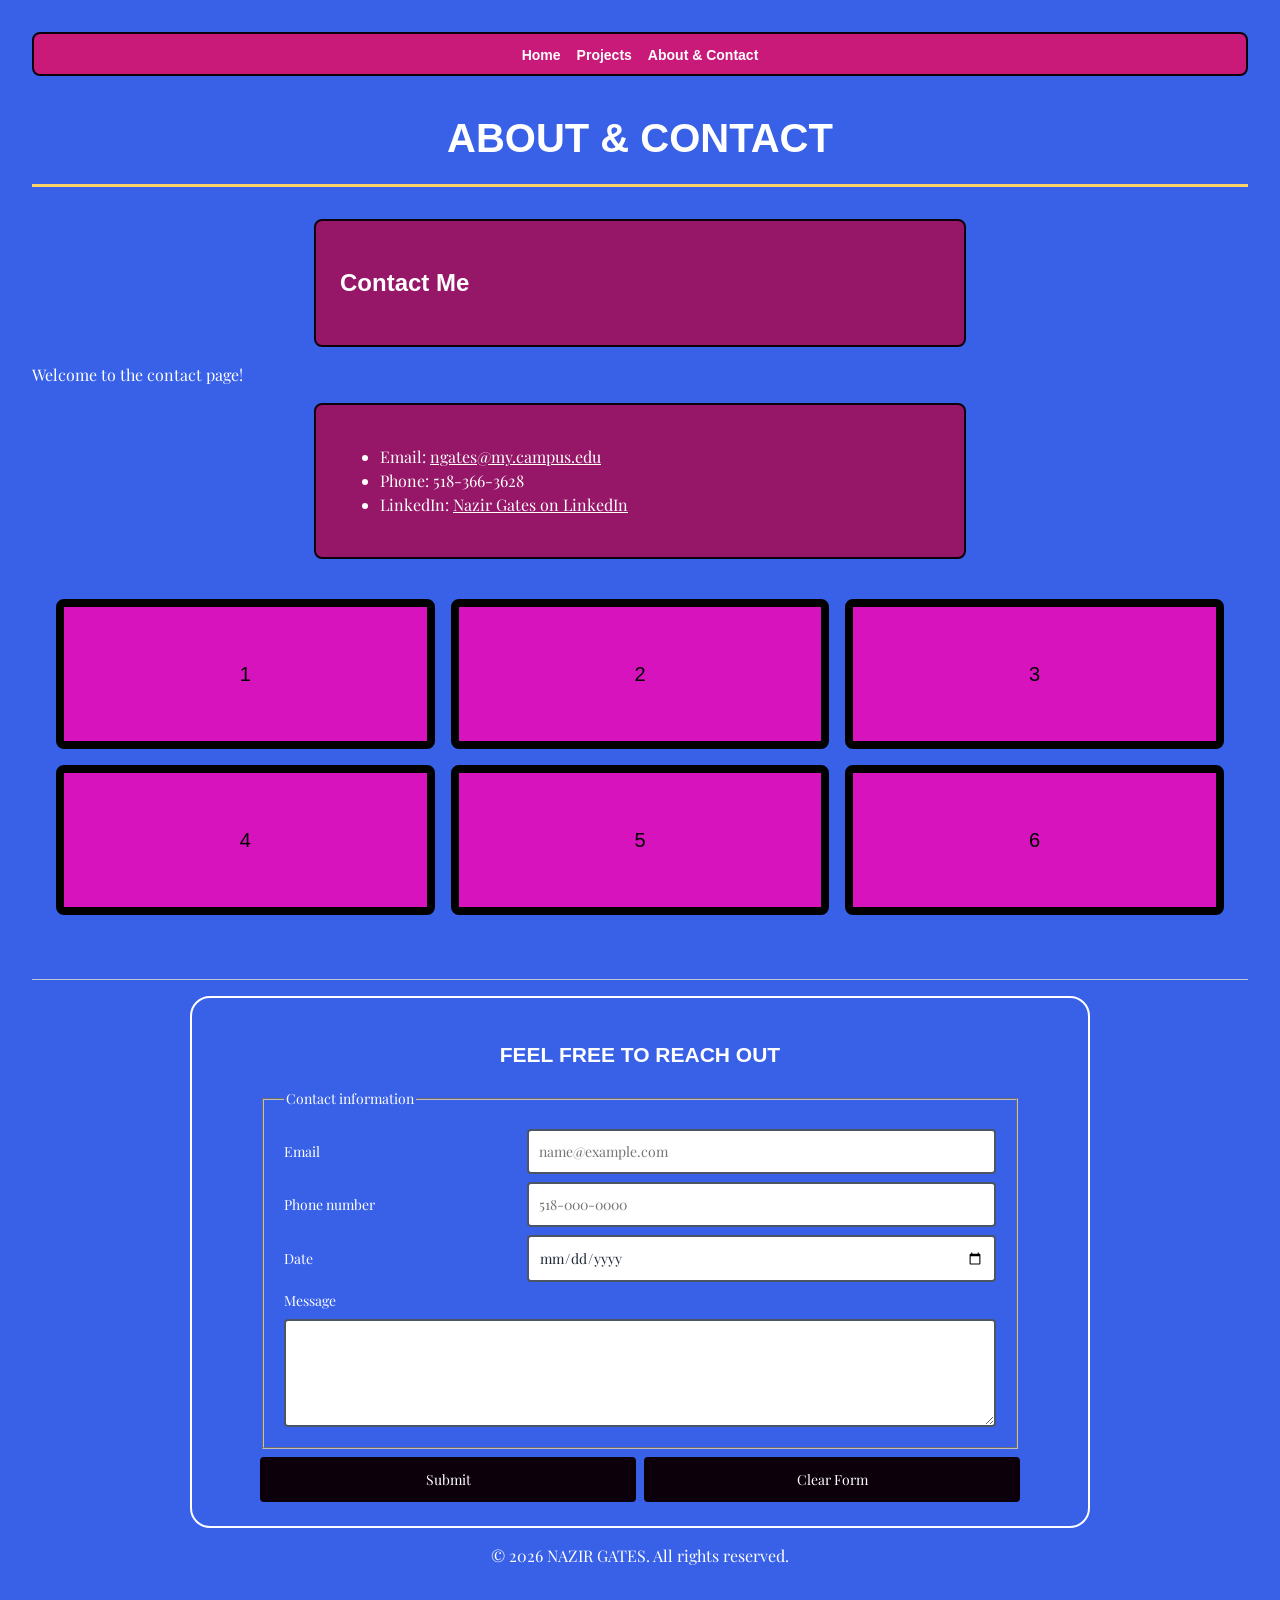
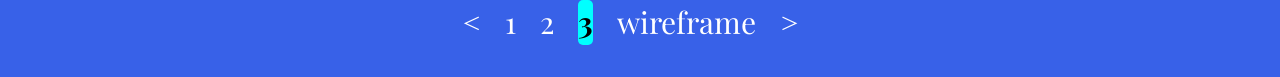
==== commit f3b190dd: "ddd" ====
--- a/about.html
+++ b/about.html
@@ -36,7 +36,15 @@
             <li>Phone: 518-366-3628</li>
             <li>LinkedIn: <a href="https://www.linkedin.com/in/nazir-gates-/" target="_blank" rel="noopener noreferrer">Nazir Gates on LinkedIn</a></li>
         </ul>
-    </div>  
+    </div> 
+    <section class="container">
+        <div class="item item1">1</div>
+        <div class="item item2">2</div>
+        <div class="item item3">3</div>
+        <div class="item item4">4</div>
+        <div class="item item5">5</div>
+        <div class="item item6">6</div>
+    </section> 
     <footer>
         <div class="form">
         <h2>FEEL FREE TO REACH OUT</h2>
